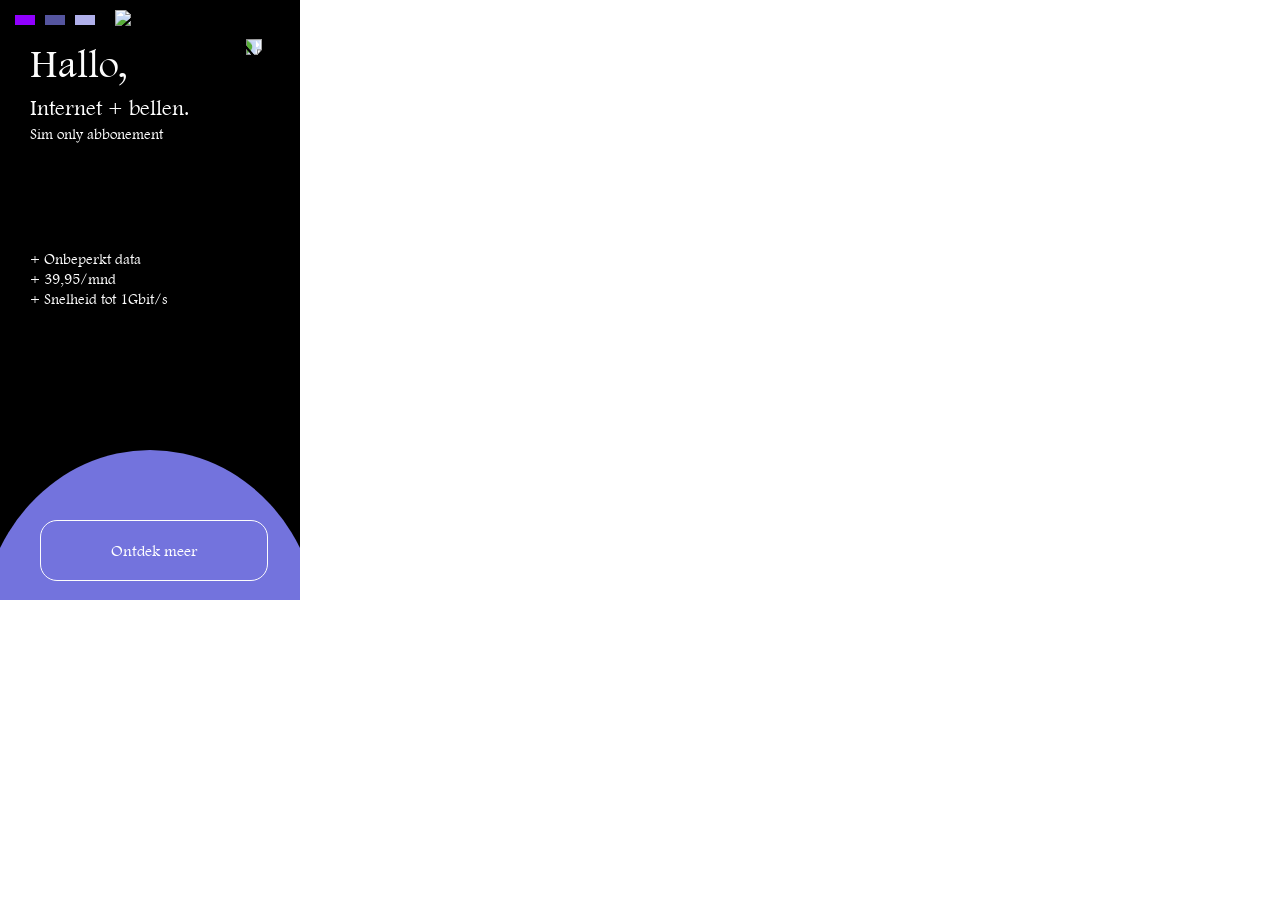
==== 300x600/index.html @ fe98fb73 "1 banner klaar" ====
<!DOCTYPE html>
<html lang="en">
<head>
    <meta charset="UTF-8">
    <meta name="viewport" content="width=, initial-scale=1.0">
    <title>Banner</title>
    <link rel="stylesheet" href="main.css">
</head>
<body>
    <div class="stage bannerSize">
      <div class="box">
        <div class="box1"></div>
        <div class="box2"></div>
        <div class="box3"></div>
     </div>
     <h1 class="headertext">Hallo,</h1>
     <h2 class="headertext2">Internet + bellen.</h2>
     <p class="headertext3">Sim only abbonement</p>
     <img class="HiImg" src="/images/hi.png" alt="Logo image">
     <img class="simkaart" src="/images/simkaart.png" alt="Simkaart image">
     <div class="circle">
     </div>
     <ul class="list">
        <li class="listitem listitem-1">+ Onbeperkt data</li>
        <li class="listitem listitem-2">+ 39,95/mnd</li>
        <li class="listitem listitem-3">+ Snelheid tot 1Gbit/s</li>
    </ul>
    <a href="" class="button purple">Ontdek meer</a>
    </div>
</body>
</html>
---- 300x600/main.css ----
@font-face {
    font-family: 'ftltl';
    src: url('ftltlt-webfont.woff'),
}

body {
    font-family: 'ftltl', sans-serif;
}

* {
    margin: 0;
    padding: 0;
    box-sizing: border-box;
}

.stage {  
    position: relative;
    cursor: pointer;
    
    -webkit-box-sizing: border-box;
   -moz-box-sizing: border-box;
   box-sizing: border-box;    
   overflow: hidden;    
}

.bannerSize{ 
width: 300px; 
height: 600px; 
background-color: #000; 
}

.box{
    width: 20px;
    height: 10px;
    position: absolute;
    left: 15px;
    top: 15px;
}

.box1,.box2,.box3{
    position: absolute;
    width: 20px;
    height: 10px;
}

.box1{
    background-color: #9000ff;}

.box2{
    background-color: #55559f;
    left: 30px;
}

.box3{
    background-color: #b0b0eb;
    left: 60px;
}

.headertext{
    position: absolute;
    color: #fcfcfc;
    font-size: 40px;
    top: 40px;
    left: 30px;
    font-weight:lighter;
}

.HiImg{
    position: absolute;
    top: 10px;
    left: 115px;
    width: 50px;
    height: auto;
}

.simkaart{
    position: absolute;
    top: 47px;
    left: 200px;
    width: 70px;
    height: auto;
    transform: rotate(90deg);
}

.circle{
    position: absolute;
    top: 450px;
    left: -20px;
    width: 340px;
    height: 370px;
    border-radius: 100%;
    background-color: hsl(240, 61%, 66%);
}

.headertext2{
    position: absolute;
    color: #fcfcfc;
    font-size: 22px;
    top: 95px;
    left: 30px;
    font-weight:lighter;
}

.listitem-1,.listitem-2,.listitem-3{
    position: absolute;
    color: #fcfcfc;
    font-size: 15px;
}

.listitem-1{
    position: absolute;
    top: 250px;
    left: 30px;
}

.listitem-2{
    position: absolute;
    top: 270px;
    left: 30px;
}

.listitem-3{
    position: absolute;
    top: 290px;
    left: 30px;
}

.list{
    list-style-type: none;
}

.headertext3{
    position: absolute;
    color: #fcfcfc;
    font-size: 15px;
    top: 125px;
    left: 30px;
}

.purple {
    background-color: hsl(240, 61%, 66%);
    color: white;
    border-color: hsl(240, 20%, 99%);
    border-width: 1px;

}

.button {
    padding: 20px;
    padding-left: 70px;
    padding-right: 70px;
    border-style:solid;
    border-radius: 17px;
    text-decoration: none;
    position: absolute;
    top: 520px;
    left: 40px;
}
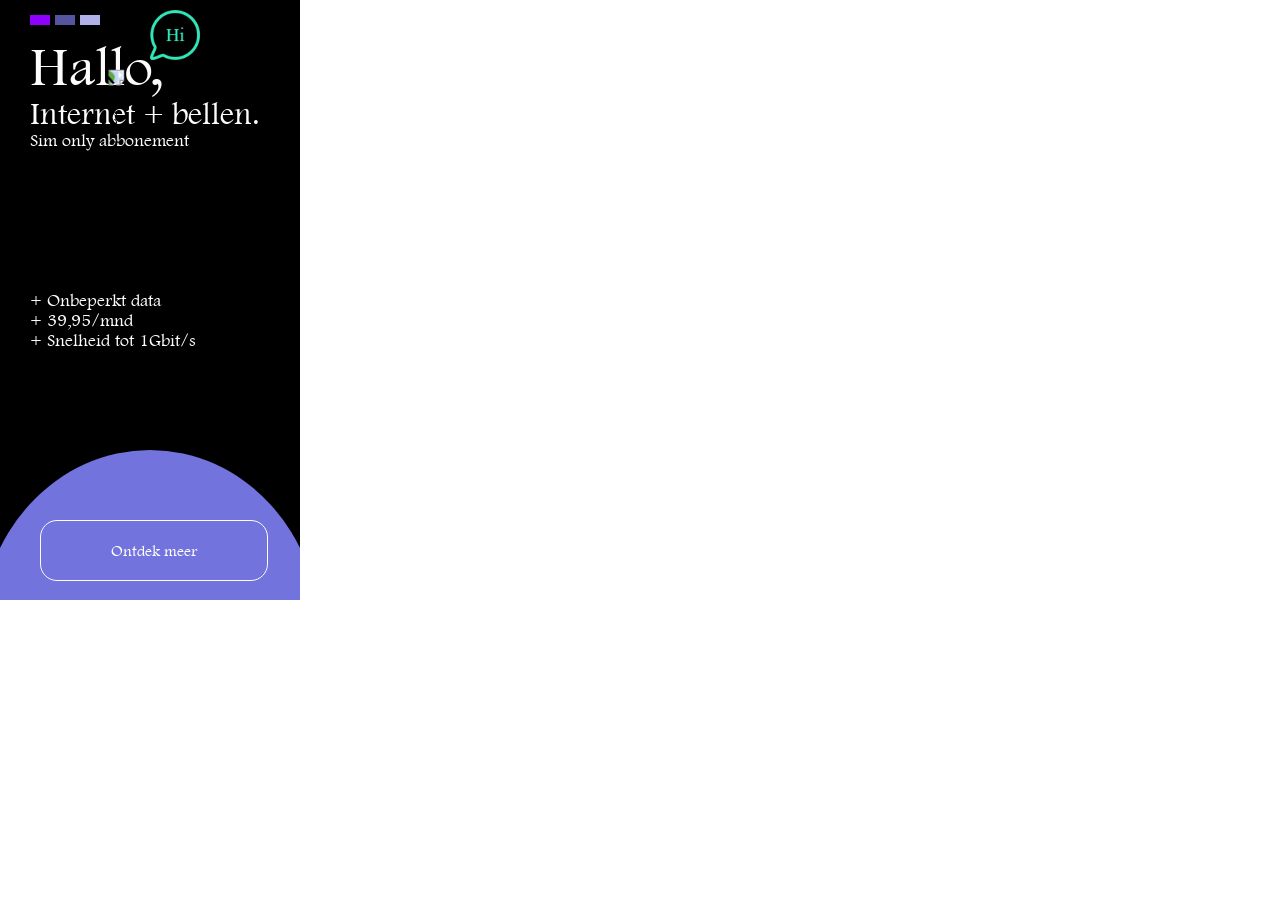
==== commit 60e1a9e4: "klaar + images fixed" ====
--- a/300x600/index.html
+++ b/300x600/index.html
@@ -16,8 +16,8 @@
      <h1 class="headertext">Hallo,</h1>
      <h2 class="headertext2">Internet + bellen.</h2>
      <p class="headertext3">Sim only abbonement</p>
-     <img class="HiImg" src="/images/hi.png" alt="Logo image">
-     <img class="simkaart" src="/images/simkaart.png" alt="Simkaart image">
+     <img class="HiImg" src="hi.png" alt="Logo image">
+     <img class="simkaart" src="simkaart.png" alt="Simkaart image">
      <div class="circle">
      </div>
      <ul class="list">
--- a/300x600/main.css
+++ b/300x600/main.css
@@ -44,23 +44,25 @@
 }
 
 .box1{
-    background-color: #9000ff;}
+    background-color: #9000ff;
+    left: 15px;
+}
 
 .box2{
     background-color: #55559f;
-    left: 30px;
+    left: 40px;
 }
 
 .box3{
     background-color: #b0b0eb;
-    left: 60px;
+    left: 65px;
 }
 
 .headertext{
     position: absolute;
     color: #fcfcfc;
-    font-size: 40px;
-    top: 40px;
+    font-size: 3.5em;
+    top: 34px;
     left: 30px;
     font-weight:lighter;
 }
@@ -68,16 +70,16 @@
 .HiImg{
     position: absolute;
     top: 10px;
-    left: 115px;
+    left: 150px;
     width: 50px;
     height: auto;
 }
 
 .simkaart{
     position: absolute;
-    top: 47px;
-    left: 200px;
-    width: 70px;
+    top: 120px;
+    left: 55px;
+    width: 120px;
     height: auto;
     transform: rotate(90deg);
 }
@@ -95,7 +97,7 @@
 .headertext2{
     position: absolute;
     color: #fcfcfc;
-    font-size: 22px;
+    font-size: 2em;
     top: 95px;
     left: 30px;
     font-weight:lighter;
@@ -104,24 +106,24 @@
 .listitem-1,.listitem-2,.listitem-3{
     position: absolute;
     color: #fcfcfc;
-    font-size: 15px;
+    font-size: 1.1em;
 }
 
 .listitem-1{
     position: absolute;
-    top: 250px;
+    top: 290px;
     left: 30px;
 }
 
 .listitem-2{
     position: absolute;
-    top: 270px;
+    top: 310px;
     left: 30px;
 }
 
 .listitem-3{
     position: absolute;
-    top: 290px;
+    top: 330px;
     left: 30px;
 }
 
@@ -132,8 +134,8 @@
 .headertext3{
     position: absolute;
     color: #fcfcfc;
-    font-size: 15px;
-    top: 125px;
+    font-size: 1.1em;
+    top: 130px;
     left: 30px;
 }
 
